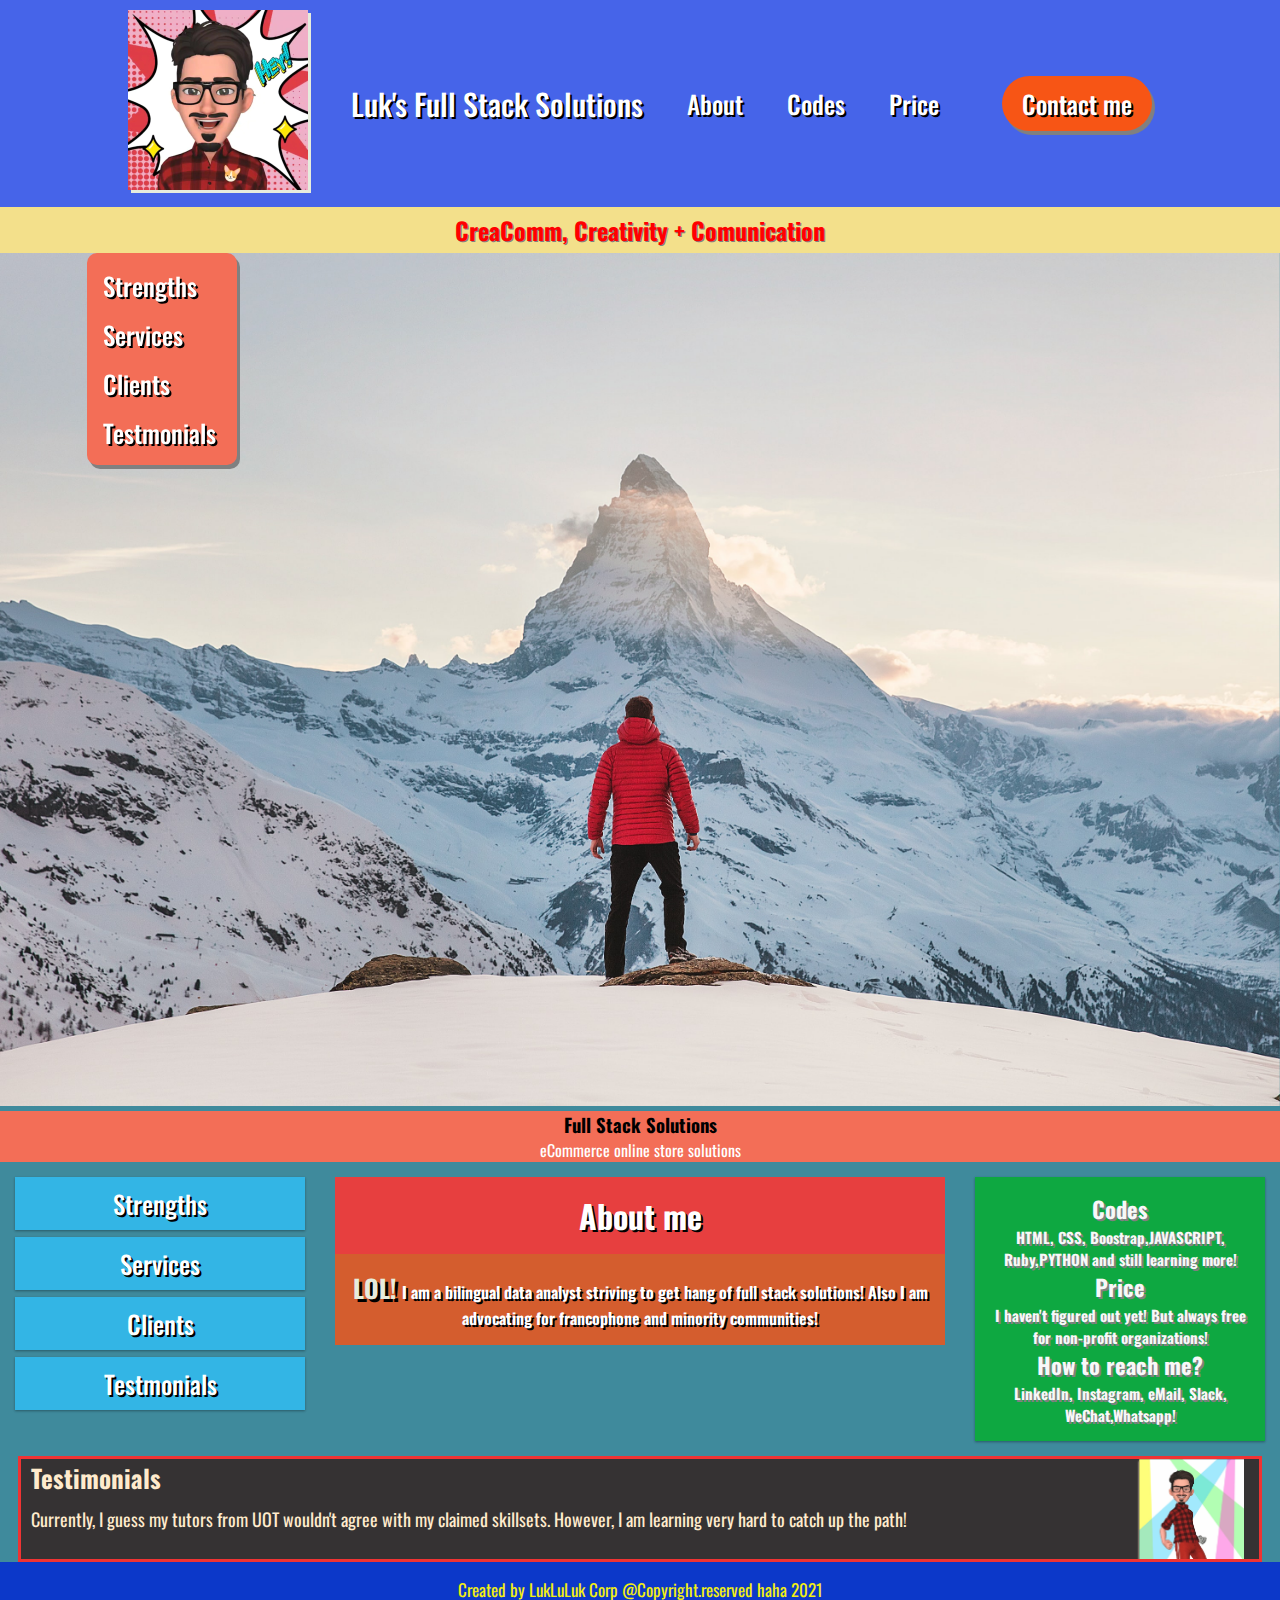
==== index.html @ d23451c5 "my first commit with entire file" ====
<!DOCTYPE html>
<html lang="en">

<head>
    <meta charset="UTF-8">
    <meta http-equiv="X-UA-Compatible" content="IE=edge">
    <meta name="viewport" content="width=device-width, initial-scale=1.0">
    <meta name="keywords" content="creative web designer, web designer">
    <meta name="description" content="Creativity embedded in gene!">
    <title>Creativity embedded in gene!</title>
    <link rel="stylesheet" href="css/style.css">
</head>

<!--responsive nav bar section-->
<header>
    <a href="https://francislu2021.github.io/uotweek2/">
        <img class="logo" src="./css/image/portrait-bg-hey.jpg" alt="shopaluk-logo">
    </a>
    <h1 class="h1">Luk's Full Stack Solutions</h1>
    <nav>
        <ul class="nav-links">
            <li><a href="#">About</a></li>
            <li><a href="#">Codes</a></li>
            <li><a href="#">Price</a></li>
        </ul>
    </nav>
    <a class="cta" href="#"><button>Contact me</button></a>
</header>

<div class="slogan">
    <h2>CreaComm, Creativity + Comunication</h2>
</div>

<div class="image-section">
    <!-- The sidebar -->
    <div class="sidenav">
        <a href="row">Strengths</a>
        <a href="col-6h">Services</a>
        <a href="#">Clients</a>
        <a href="#">Testmonials</a>
    </div>


    <!--cover image man mountain-->
    <div class="container">
        <img src="./css/image/joshua-earle--87JyMb9ZfU-unsplash.jpg" alt="Avatar" class="image" style="width:100%">
        <div class="middle">
            <h2 class="text">Creativity Embedded in Gene!</h2>
        </div>

    </div>


    <body>
        <div>
            <h3 class="slogan2">Full Stack Solutions</h3>
            <p class="slogan2-p">eCommerce online store solutions</p>
        </div>

        <div class="row">
            <div class="col-3 col-s-3 menu">
                <ul>
                    <li>Strengths</li>
                    <li>Services</li>
                    <li>Clients</li>
                    <li>Testmonials</li>
                </ul>
            </div>

            <div class="col-6 col-s-9">
                <h1 class="col-6h">About me</h1>
                <p class="col-6p"><span id="LOL">LOL! </span>I am a bilingual data analyst striving to get hang of full stack solutions! Also I am advocating for francophone and minority communities!</p>
            </div>

            <div class="col-3 col-s-12">
                <div class="aside">
                    <h2>Codes</h2>
                    <p>HTML, CSS, Boostrap,JAVASCRIPT, Ruby,PYTHON and still learning more!</p>
                    <h2>Price</h2>
                    <p>I haven't figured out yet! But always free for non-profit organizations!
                    </p>
                    <h2>
                        How to reach me?</h2>
                    <p>LinkedIn, Instagram, eMail, Slack, WeChat,Whatsapp!</p>
                </div>
            </div>
        </div>

        <div class="testimonial">
            <img class="testimg" src="./css/image/logo-header.jpg" alt="coding" />
            <h3 class="test-h">Testimonials</h3>
            <p class="test-p">Currently, I guess my tutors from UOT wouldn't agree with my claimed skillsets. However, I am learning very hard to catch up the path!
            </p>
        </div>


        <div class="footer">
            <p>Created by LukLuLuk Corp @Copyright.reserved haha 2021</p>
        </div>

    </body>




</html>
---- css/style.css ----
/*global settings*/
                                                                                                                    
                                                                                                                    @import url('https://fonts.googleapis.com/css2?family=Oswald:wght@300&display=swap');
                                                                                                                    * {
                                                                                                                        margin: 0;
                                                                                                                        padding: 0;
                                                                                                                        box-sizing: border-box;
                                                                                                                        font-family: 'Oswald', sans-serif;
                                                                                                                    }
                                                                                                                    
                                                                                                                    body {
                                                                                                                        background-color: rgb(63, 138, 156);
                                                                                                                    }
                                                                                                                    /*responsive header navbar*/
                                                                                                                    /*header section settings*/
                                                                                                                    
                                                                                                                    header {
                                                                                                                        display: flex;
                                                                                                                        justify-content: space-between;
                                                                                                                        align-items: center;
                                                                                                                        padding: 10px 10%;
                                                                                                                        background-color: rgb(70, 100, 233);
                                                                                                                    }
                                                                                                                    
                                                                                                                    li,
                                                                                                                    a,
                                                                                                                    button {
                                                                                                                        font-family: oswald;
                                                                                                                        font-weight: 500;
                                                                                                                        font-size: 25px;
                                                                                                                        color: rgb(255, 255, 255);
                                                                                                                        text-decoration: none;
                                                                                                                        text-shadow: black 2px 2px;
                                                                                                                    }
                                                                                                                    /*header logo setting*/
                                                                                                                    
                                                                                                                    .logo {
                                                                                                                        cursor: pointer;
                                                                                                                        left: 10px;
                                                                                                                        top: 10px;
                                                                                                                        height: 180px;
                                                                                                                        width: 180px;
                                                                                                                        box-shadow: rgb(230, 236, 221) 3px 3px;
                                                                                                                        object-fit: fill;
                                                                                                                    }
                                                                                                                    
                                                                                                                    @media screen and (max-width:800px) {
                                                                                                                        .logo {
                                                                                                                            height: 100px;
                                                                                                                            width: 100px;
                                                                                                                        }
                                                                                                                    }
                                                                                                                    /*header name-luk full stack solution*/
                                                                                                                    
                                                                                                                    .h1 {
                                                                                                                        font-size: 30px;
                                                                                                                        margin-left: 20px;
                                                                                                                        font-weight: 500;
                                                                                                                        color: white;
                                                                                                                        text-shadow: black 2px 2px;
                                                                                                                    }
                                                                                                                    /*nav bar items*/
                                                                                                                    
                                                                                                                    .nav-links {
                                                                                                                        list-style: none;
                                                                                                                    }
                                                                                                                    
                                                                                                                    .nav-links li {
                                                                                                                        display: inline-block;
                                                                                                                        padding: 0 20px;
                                                                                                                    }
                                                                                                                    
                                                                                                                    .nav-links li {
                                                                                                                        transition: all 0.3s ease 0s;
                                                                                                                    }
                                                                                                                    
                                                                                                                    .nav-links li a:hover {
                                                                                                                        color: #f00b0b;
                                                                                                                    }
                                                                                                                    
                                                                                                                    .slogan {
                                                                                                                        text-align: center;
                                                                                                                        margin-top: 0;
                                                                                                                        font-weight: normal;
                                                                                                                        padding: 5px;
                                                                                                                        color: red;
                                                                                                                        background-color: rgb(243, 224, 139);
                                                                                                                        text-shadow: grey 1px 1px;
                                                                                                                    }
                                                                                                                    
                                                                                                                    .slogan2 {
                                                                                                                        text-align: center;
                                                                                                                        background-color: rgb(243, 110, 87);
                                                                                                                        margin-top: 0;
                                                                                                                    }
                                                                                                                    
                                                                                                                    .slogan2-p {
                                                                                                                        text-align: center;
                                                                                                                        background-color: rgb(243, 110, 87);
                                                                                                                        color: white;
                                                                                                                    }
                                                                                                                    
                                                                                                                    button {
                                                                                                                        margin-left: 20px;
                                                                                                                        padding: 9px 20px;
                                                                                                                        background-color: rgb(247, 85, 21);
                                                                                                                        border: none;
                                                                                                                        border-radius: 30px;
                                                                                                                        cursor: pointer;
                                                                                                                        transition: all 0.3s ease 0s;
                                                                                                                        box-shadow: grey 3px 4px;
                                                                                                                    }
                                                                                                                    
                                                                                                                    button:hover {
                                                                                                                        background-color: rgb(243, 2, 143);
                                                                                                                    }
                                                                                                                    /*cover image hover effect*/
                                                                                                                    
                                                                                                                    .cover-image {
                                                                                                                        position: absolute;
                                                                                                                        width: 100%;
                                                                                                                        margin-top: 0;
                                                                                                                    }
                                                                                                                    
                                                                                                                    .image {
                                                                                                                        opacity: 1.5;
                                                                                                                        width: 100%;
                                                                                                                        transition: .5s ease;
                                                                                                                        backface-visibility: hidden;
                                                                                                                        background-size: 100% 75%;
                                                                                                                        background-position: center;
                                                                                                                        height: auto;
                                                                                                                        max-width: 100%;
                                                                                                                    }
                                                                                                                    /*button on image when hovering*/
                                                                                                                    
                                                                                                                    .middle {
                                                                                                                        transition: .5s ease;
                                                                                                                        opacity: 0;
                                                                                                                        position: absolute;
                                                                                                                        top: 50%;
                                                                                                                        left: 50%;
                                                                                                                        transform: translate(-50%, -50%);
                                                                                                                        -ms-transform: translate(-50%, -50%);
                                                                                                                        text-align: center;
                                                                                                                    }
                                                                                                                    
                                                                                                                    .container:hover .image {
                                                                                                                        opacity: 0.3;
                                                                                                                    }
                                                                                                                    
                                                                                                                    .container:hover .middle {
                                                                                                                        opacity: 1;
                                                                                                                    }
                                                                                                                    
                                                                                                                    .text {
                                                                                                                        background-color: #cc4f3f;
                                                                                                                        color: white;
                                                                                                                        font-size: 20px;
                                                                                                                        padding: 10px 32px 20px;
                                                                                                                    }
                                                                                                                    
                                                                                                                    @media screen and (max-width:800px) {
                                                                                                                        .middle {
                                                                                                                            position: absolute;
                                                                                                                            top: 50%;
                                                                                                                            left: 50%;
                                                                                                                        }
                                                                                                                    }
                                                                                                                    
                                                                                                                    @media screen and (max-width:800px) {
                                                                                                                        .text {
                                                                                                                            font-size: 13px;
                                                                                                                            text-align: center;
                                                                                                                        }
                                                                                                                    }
                                                                                                                    /*side bar*/
                                                                                                                    
                                                                                                                    .sidenav {
                                                                                                                        width: 150px;
                                                                                                                        position: absolute;
                                                                                                                        z-index: 1;
                                                                                                                        left: 87px;
                                                                                                                        background: rgb(243, 110, 87);
                                                                                                                        overflow-x: hidden;
                                                                                                                        padding: 8px 0;
                                                                                                                        border-radius: 10px;
                                                                                                                        box-shadow: 3px 4px grey;
                                                                                                                        ;
                                                                                                                    }
                                                                                                                    
                                                                                                                    .sidenav a {
                                                                                                                        padding: 6px 8px 6px 16px;
                                                                                                                        text-decoration: none;
                                                                                                                        font-size: 25px;
                                                                                                                        color: #ffffff;
                                                                                                                        display: block;
                                                                                                                    }
                                                                                                                    
                                                                                                                    .sidenav a:hover {
                                                                                                                        color: #eb2c13;
                                                                                                                    }
                                                                                                                    
                                                                                                                    @media screen and (max-width: 800px) {
                                                                                                                        .sidenav {
                                                                                                                            padding-top: 15px;
                                                                                                                            left: 10px;
                                                                                                                            background-color: rgb(47, 113, 255);
                                                                                                                            width: 80px;
                                                                                                                        }
                                                                                                                        .sidenav a {
                                                                                                                            font-size: 15px;
                                                                                                                        }
                                                                                                                    }
                                                                                                                    /*responsive body part with flexbox*/
                                                                                                                    
                                                                                                                    .row::after {
                                                                                                                        content: "";
                                                                                                                        clear: both;
                                                                                                                        display: table;
                                                                                                                    }
                                                                                                                    
                                                                                                                    [class*="col-"] {
                                                                                                                        float: left;
                                                                                                                        padding: 15px;
                                                                                                                        font-weight: bolder;
                                                                                                                    }
                                                                                                                    
                                                                                                                    .row {
                                                                                                                        font-weight: bolder;
                                                                                                                        text-shadow: black 2px 2px;
                                                                                                                    }
                                                                                                                    
                                                                                                                    .col-6h {
                                                                                                                        color: white;
                                                                                                                        background-color: rgb(231, 63, 63);
                                                                                                                        text-align: center;
                                                                                                                    }
                                                                                                                    
                                                                                                                    #LOL {
                                                                                                                        font-size: 25px;
                                                                                                                        text-shadow: black 3px 3px;
                                                                                                                        color: rgb(230, 236, 221);
                                                                                                                    }
                                                                                                                    
                                                                                                                    .col-6p {
                                                                                                                        color: white;
                                                                                                                        text-align: center;
                                                                                                                        text-shadow: 2px 2px black;
                                                                                                                        background-color: rgb(212, 93, 46);
                                                                                                                    }
                                                                                                                    
                                                                                                                    .menu ul {
                                                                                                                        list-style-type: none;
                                                                                                                        margin: 0;
                                                                                                                        padding: 0;
                                                                                                                    }
                                                                                                                    
                                                                                                                    .menu li {
                                                                                                                        text-align: center;
                                                                                                                        padding: 8px;
                                                                                                                        margin-bottom: 7px;
                                                                                                                        background-color: #33b5e5;
                                                                                                                        color: #ffffff;
                                                                                                                        box-shadow: 0 1px 3px rgba(0, 0, 0, 0.12), 0 1px 2px rgba(0, 0, 0, 0.24);
                                                                                                                    }
                                                                                                                    
                                                                                                                    .menu li:hover {
                                                                                                                        background-color: #0099cc;
                                                                                                                    }
                                                                                                                    
                                                                                                                    .aside {
                                                                                                                        background-color: #0ea841;
                                                                                                                        padding: 15px;
                                                                                                                        color: #f8f8f8;
                                                                                                                        text-align: center;
                                                                                                                        font-size: 15px;
                                                                                                                        text-shadow: grey 2px 2px;
                                                                                                                        box-shadow: 0 1px 3px rgba(0, 0, 0, 0.12), 0 1px 2px rgba(0, 0, 0, 0.24);
                                                                                                                    }
                                                                                                                    /*testimonial section*/
                                                                                                                    
                                                                                                                    .testimonial {
                                                                                                                        background-color: rgba(53, 49, 49, 0.986);
                                                                                                                        margin-left: 18px;
                                                                                                                        margin-right: 18px;
                                                                                                                        height: auto;
                                                                                                                        width: auto;
                                                                                                                        border: 3px solid #f03333;
                                                                                                                        overflow: auto;
                                                                                                                    }
                                                                                                                    
                                                                                                                    .test-h {
                                                                                                                        color: blanchedalmond;
                                                                                                                        font-size: 25px;
                                                                                                                        padding-left: 10px;
                                                                                                                    }
                                                                                                                    
                                                                                                                    .test-p {
                                                                                                                        color: blanchedalmond;
                                                                                                                        font-size: 18px;
                                                                                                                        padding-left: 15px;
                                                                                                                        padding: 10px;
                                                                                                                    }
                                                                                                                    
                                                                                                                    .testimg {
                                                                                                                        height: 100px;
                                                                                                                        width: 120px;
                                                                                                                        float: right;
                                                                                                                        padding-right: 15px;
                                                                                                                        vertical-align: middle;
                                                                                                                        box-shadow: blanchedalmond 0 2px 2px 0;
                                                                                                                    }
                                                                                                                    
                                                                                                                    @media screen and (max-width: 800px) {
                                                                                                                        .test-image {
                                                                                                                            height: 50%;
                                                                                                                            width: 50%;
                                                                                                                        }
                                                                                                                    }
                                                                                                                    /*footer section setting*/
                                                                                                                    
                                                                                                                    .footer {
                                                                                                                        background-color: #0c38c9;
                                                                                                                        color: #f3ef12;
                                                                                                                        text-align: center;
                                                                                                                        font-size: 17px;
                                                                                                                        padding: 15px;
                                                                                                                    }
                                                                                                                    /* For mobile phones: */
                                                                                                                    
                                                                                                                    [class*="col-"] {
                                                                                                                        width: 100%;
                                                                                                                    }
                                                                                                                    
                                                                                                                    @media only screen and (min-width: 600px) {
                                                                                                                        /* For tablets: */
                                                                                                                        .col-s-1 {
                                                                                                                            width: 8.33%;
                                                                                                                        }
                                                                                                                        .col-s-2 {
                                                                                                                            width: 16.66%;
                                                                                                                        }
                                                                                                                        .col-s-3 {
                                                                                                                            width: 25%;
                                                                                                                        }
                                                                                                                        .col-s-4 {
                                                                                                                            width: 33.33%;
                                                                                                                        }
                                                                                                                        .col-s-5 {
                                                                                                                            width: 41.66%;
                                                                                                                        }
                                                                                                                        .col-s-6 {
                                                                                                                            width: 50%;
                                                                                                                        }
                                                                                                                        .col-s-7 {
                                                                                                                            width: 58.33%;
                                                                                                                        }
                                                                                                                        .col-s-8 {
                                                                                                                            width: 66.66%;
                                                                                                                        }
                                                                                                                        .col-s-9 {
                                                                                                                            width: 75%;
                                                                                                                        }
                                                                                                                        .col-s-10 {
                                                                                                                            width: 83.33%;
                                                                                                                        }
                                                                                                                        .col-s-11 {
                                                                                                                            width: 91.66%;
                                                                                                                        }
                                                                                                                        .col-s-12 {
                                                                                                                            width: 100%;
                                                                                                                        }
                                                                                                                    }
                                                                                                                    
                                                                                                                    @media only screen and (min-width: 768px) {
                                                                                                                        /* For desktop: */
                                                                                                                        .col-1 {
                                                                                                                            width: 8.33%;
                                                                                                                        }
                                                                                                                        .col-2 {
                                                                                                                            width: 16.66%;
                                                                                                                        }
                                                                                                                        .col-3 {
                                                                                                                            width: 25%;
                                                                                                                        }
                                                                                                                        .col-4 {
                                                                                                                            width: 33.33%;
                                                                                                                        }
                                                                                                                        .col-5 {
                                                                                                                            width: 41.66%;
                                                                                                                        }
                                                                                                                        .col-6 {
                                                                                                                            width: 50%;
                                                                                                                        }
                                                                                                                        .col-7 {
                                                                                                                            width: 58.33%;
                                                                                                                        }
                                                                                                                        .col-8 {
                                                                                                                            width: 66.66%;
                                                                                                                        }
                                                                                                                        .col-9 {
                                                                                                                            width: 75%;
                                                                                                                        }
                                                                                                                        .col-10 {
                                                                                                                            width: 83.33%;
                                                                                                                        }
                                                                                                                        .col-11 {
                                                                                                                            width: 91.66%;
                                                                                                                        }
                                                                                                                        .col-12 {
                                                                                                                            width: 100%;
                                                                                                                        }
                                                                                                                    }
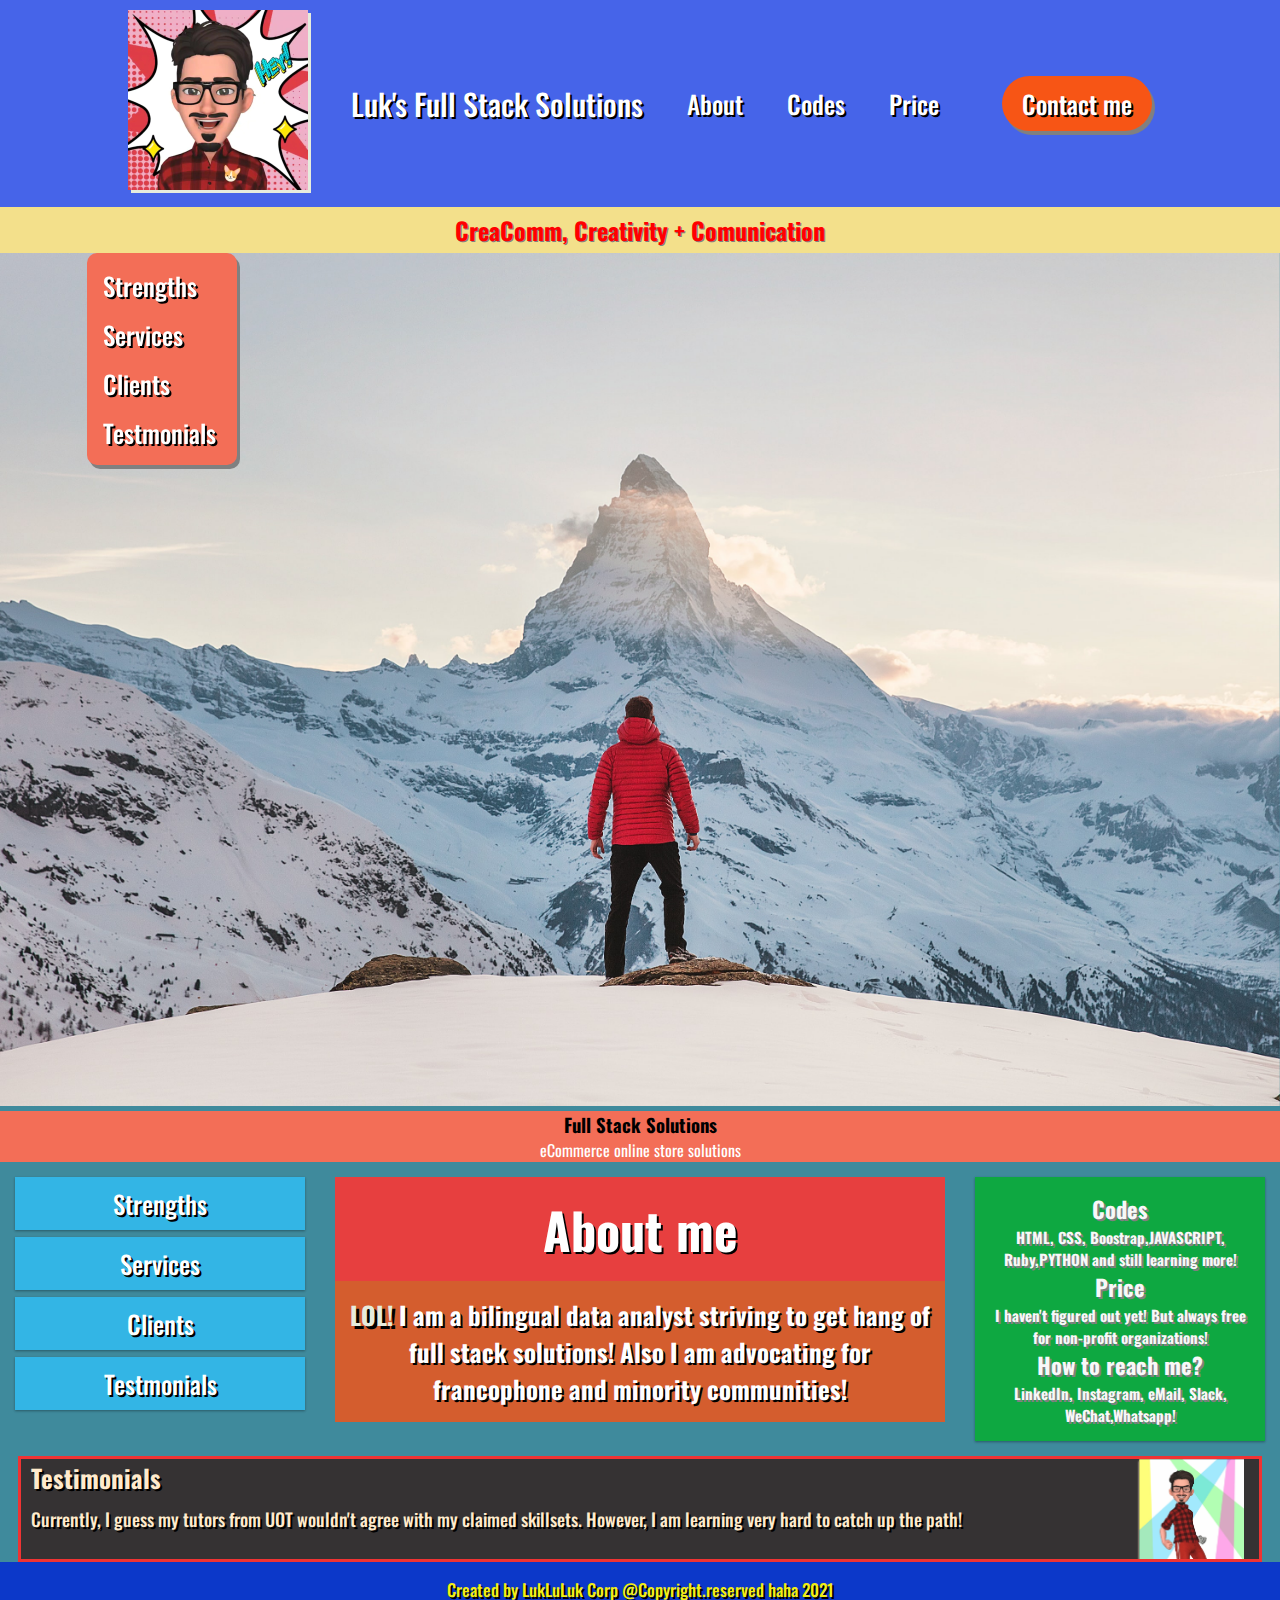
==== commit eb04c072: "second commit of index.html" ====
--- a/index.html
+++ b/index.html
@@ -13,15 +13,15 @@
 
 <!--responsive nav bar section-->
 <header>
-    <a href="https://francislu2021.github.io/uotweek2/">
+    <a href=" https://francislu2021.github.io/uot-week-1/">
         <img class="logo" src="./css/image/portrait-bg-hey.jpg" alt="shopaluk-logo">
     </a>
     <h1 class="h1">Luk's Full Stack Solutions</h1>
     <nav>
         <ul class="nav-links">
-            <li><a href="#">About</a></li>
-            <li><a href="#">Codes</a></li>
-            <li><a href="#">Price</a></li>
+            <li><a href="https://github.com/francislu2021/uot-week-1/settings/pages">About</a></li>
+            <li><a href="#col-3">Codes</a></li>
+            <li><a href="https://kaboomjs.com/">Price</a></li>
         </ul>
     </nav>
     <a class="cta" href="#"><button>Contact me</button></a>
@@ -34,10 +34,10 @@
 <div class="image-section">
     <!-- The sidebar -->
     <div class="sidenav">
-        <a href="row">Strengths</a>
-        <a href="col-6h">Services</a>
-        <a href="#">Clients</a>
-        <a href="#">Testmonials</a>
+        <a href="#rows">Strengths</a>
+        <a href="#col-6h">Services</a>
+        <a href="http://shoplazza.com">Clients</a>
+        <a href="#testmonials">Testmonials</a>
     </div>
 
 
@@ -57,22 +57,22 @@
             <p class="slogan2-p">eCommerce online store solutions</p>
         </div>
 
-        <div class="row">
+        <div class="row" id="rows">
             <div class="col-3 col-s-3 menu">
                 <ul>
-                    <li>Strengths</li>
-                    <li>Services</li>
-                    <li>Clients</li>
-                    <li>Testmonials</li>
+                    <li><a href="#">Strengths</li>
+                    <li><a href="#">Services</li>
+                    <li><a href="#">Clients</li>
+                    <li><a href="#">Testmonials</li>
                 </ul>
             </div>
 
-            <div class="col-6 col-s-9">
+            <div class="col-6 col-s-9" id="col-6">
                 <h1 class="col-6h">About me</h1>
                 <p class="col-6p"><span id="LOL">LOL! </span>I am a bilingual data analyst striving to get hang of full stack solutions! Also I am advocating for francophone and minority communities!</p>
             </div>
 
-            <div class="col-3 col-s-12">
+            <div class="col-3 col-s-12" id="col-3">
                 <div class="aside">
                     <h2>Codes</h2>
                     <p>HTML, CSS, Boostrap,JAVASCRIPT, Ruby,PYTHON and still learning more!</p>
@@ -86,7 +86,7 @@
             </div>
         </div>
 
-        <div class="testimonial">
+        <div class="testimonial" id="testmonials">
             <img class="testimg" src="./css/image/logo-header.jpg" alt="coding" />
             <h3 class="test-h">Testimonials</h3>
             <p class="test-p">Currently, I guess my tutors from UOT wouldn't agree with my claimed skillsets. However, I am learning very hard to catch up the path!
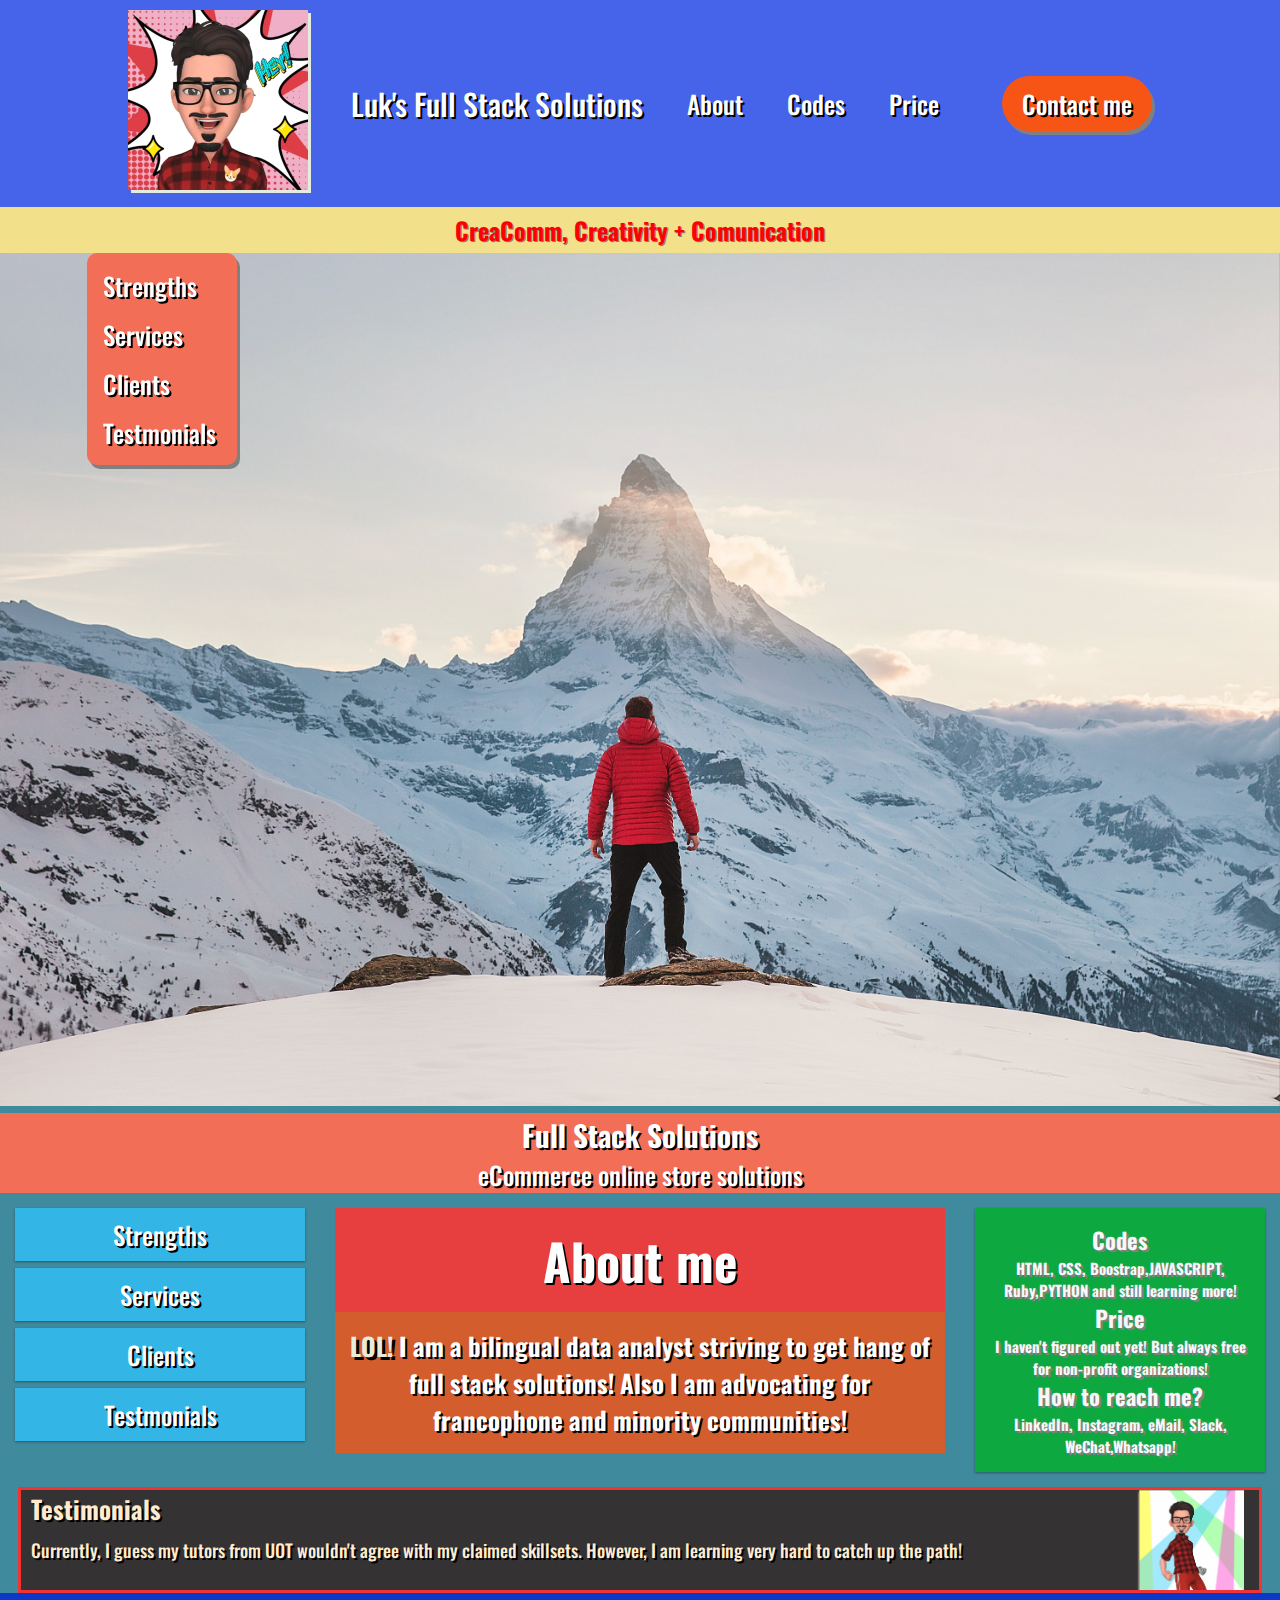
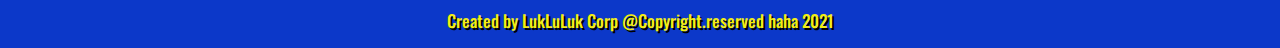
==== commit 57fb91b4: "third commit on index html for adding link to image hovering cta" ====
--- a/index.html
+++ b/index.html
@@ -24,7 +24,7 @@
             <li><a href="https://kaboomjs.com/">Price</a></li>
         </ul>
     </nav>
-    <a class="cta" href="#"><button>Contact me</button></a>
+    <a class="cta" href="https://github.com/francislu2021/uot-week-1/settings/pages"><button>Contact me</button></a>
 </header>
 
 <div class="slogan">
@@ -45,7 +45,7 @@
     <div class="container">
         <img src="./css/image/joshua-earle--87JyMb9ZfU-unsplash.jpg" alt="Avatar" class="image" style="width:100%">
         <div class="middle">
-            <h2 class="text">Creativity Embedded in Gene!</h2>
+            <h2 class="text"><a href="https://francislu2021.github.io/uot-week-1/">Creativity Embedded in Gene!</h2>
         </div>
 
     </div>
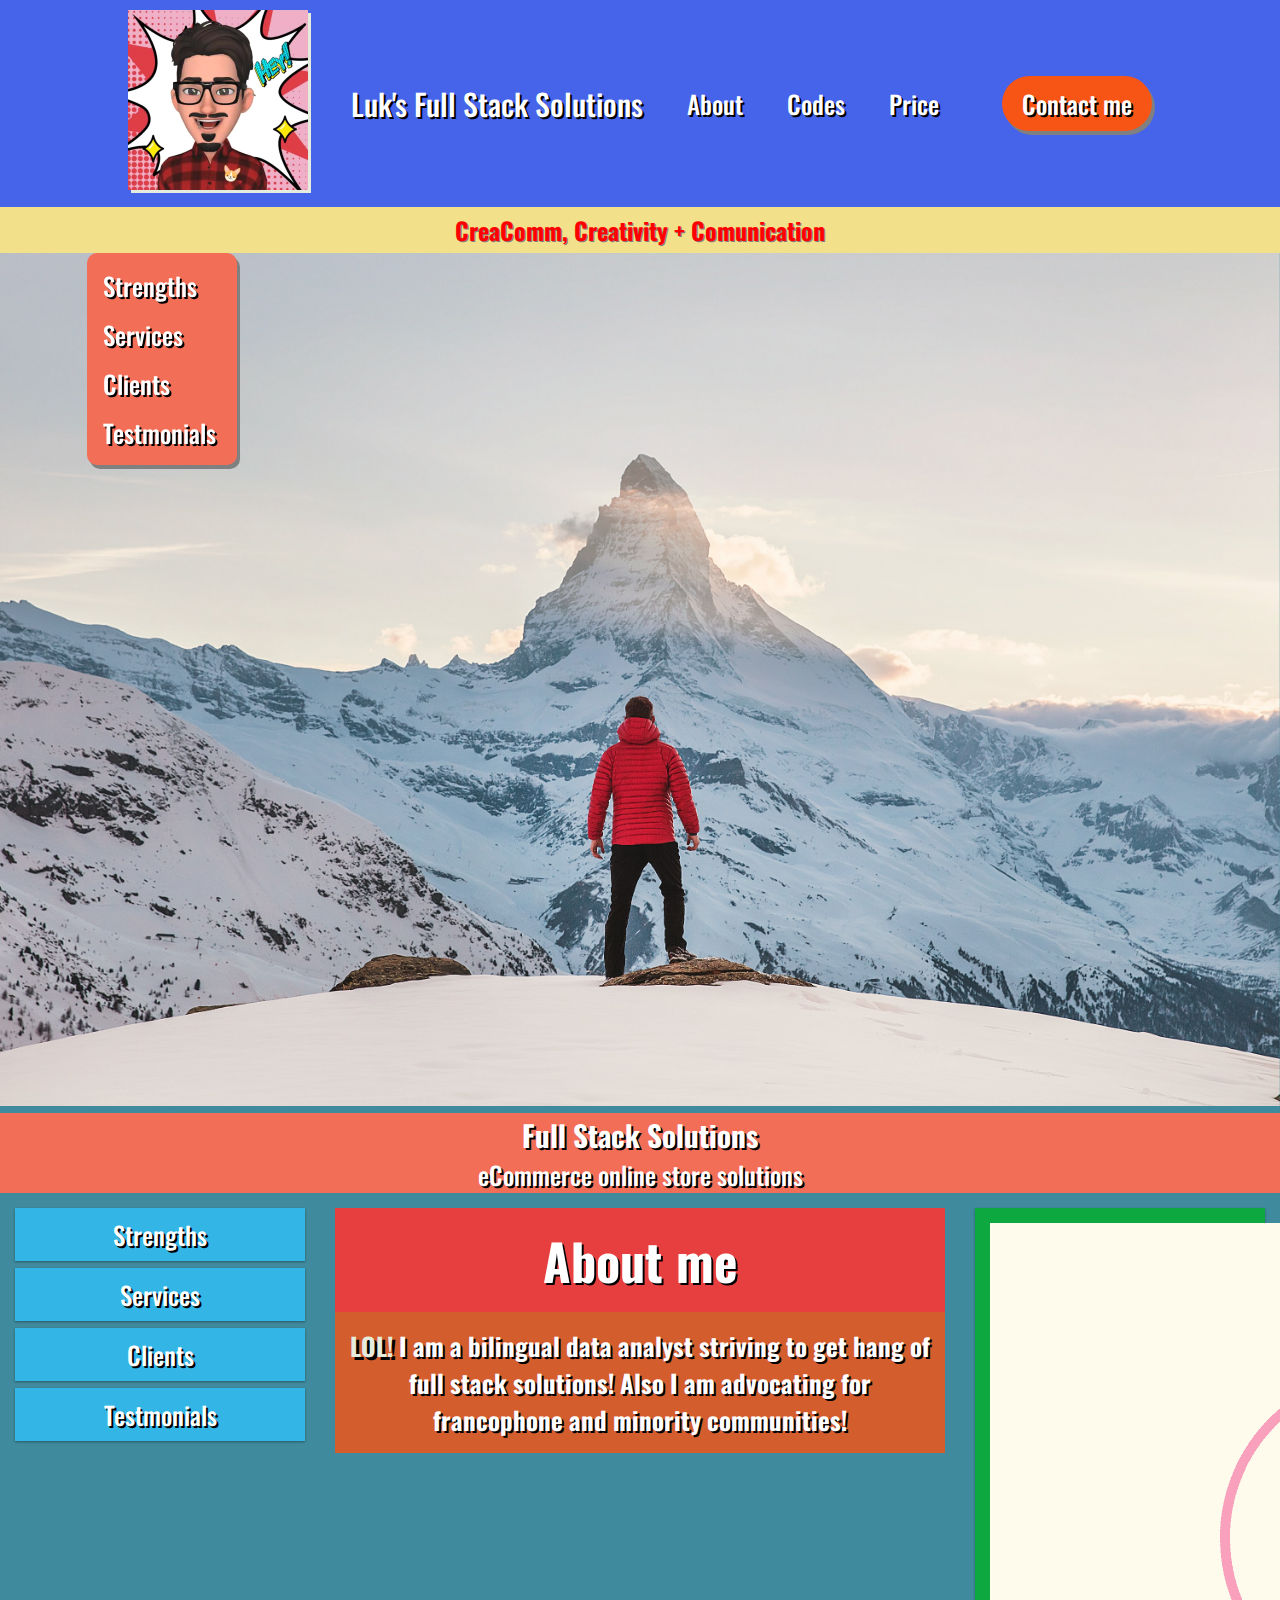
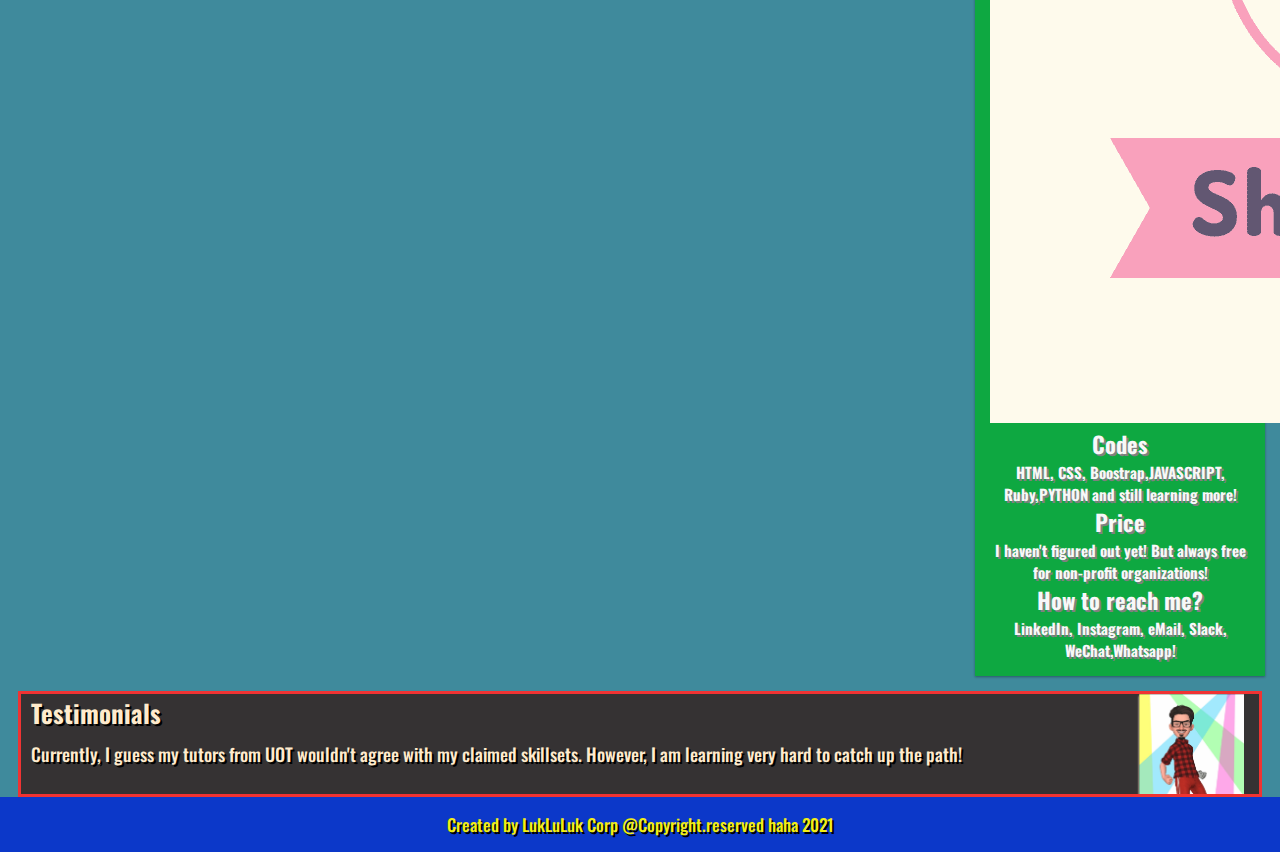
==== commit 7f0b18be: "commit change on adding the shopaluk logo" ====
--- a/index.html
+++ b/index.html
@@ -13,18 +13,18 @@
 
 <!--responsive nav bar section-->
 <header>
-    <a href=" https://francislu2021.github.io/uot-week-1/">
+    <a href="https://www.instagram.com/shopaluk.ca/">
         <img class="logo" src="./css/image/portrait-bg-hey.jpg" alt="shopaluk-logo">
     </a>
     <h1 class="h1">Luk's Full Stack Solutions</h1>
     <nav>
         <ul class="nav-links">
-            <li><a href="https://github.com/francislu2021/uot-week-1/settings/pages">About</a></li>
+            <li><a href="https://www.instagram.com/shopaluk.ca/">About</a></li>
             <li><a href="#col-3">Codes</a></li>
-            <li><a href="https://kaboomjs.com/">Price</a></li>
+            <li><a href="https://shopaluk.ca">Price</a></li>
         </ul>
     </nav>
-    <a class="cta" href="https://github.com/francislu2021/uot-week-1/settings/pages"><button>Contact me</button></a>
+    <a class="cta" href="https://www.instagram.com/shopaluk.ca/"><button>Contact me</button></a>
 </header>
 
 <div class="slogan">
@@ -45,7 +45,7 @@
     <div class="container">
         <img src="./css/image/joshua-earle--87JyMb9ZfU-unsplash.jpg" alt="Avatar" class="image" style="width:100%">
         <div class="middle">
-            <h2 class="text"><a href="https://francislu2021.github.io/uot-week-1/">Creativity Embedded in Gene!</h2>
+            <h2 class="text"><a href="https://www.instagram.com/shopaluk.ca/">Creativity Embedded in Gene!</h2>
         </div>
 
     </div>
@@ -60,10 +60,10 @@
         <div class="row" id="rows">
             <div class="col-3 col-s-3 menu">
                 <ul>
-                    <li><a href="#">Strengths</li>
-                    <li><a href="#">Services</li>
-                    <li><a href="#">Clients</li>
-                    <li><a href="#">Testmonials</li>
+                    <li><a href="http://shopaluk.ca">Strengths</li>
+                    <li><a href="http://shopaluk.ca">Services</li>
+                    <li><a href="http://shopaluk.ca">Clients</li>
+                    <li><a href="http://shopaluk.ca">Testmonials</li>
                 </ul>
             </div>
 
@@ -74,6 +74,7 @@
 
             <div class="col-3 col-s-12" id="col-3">
                 <div class="aside">
+                    <img class="asideimg" src="./css/image/shopaluklogo.png">
                     <h2>Codes</h2>
                     <p>HTML, CSS, Boostrap,JAVASCRIPT, Ruby,PYTHON and still learning more!</p>
                     <h2>Price</h2>
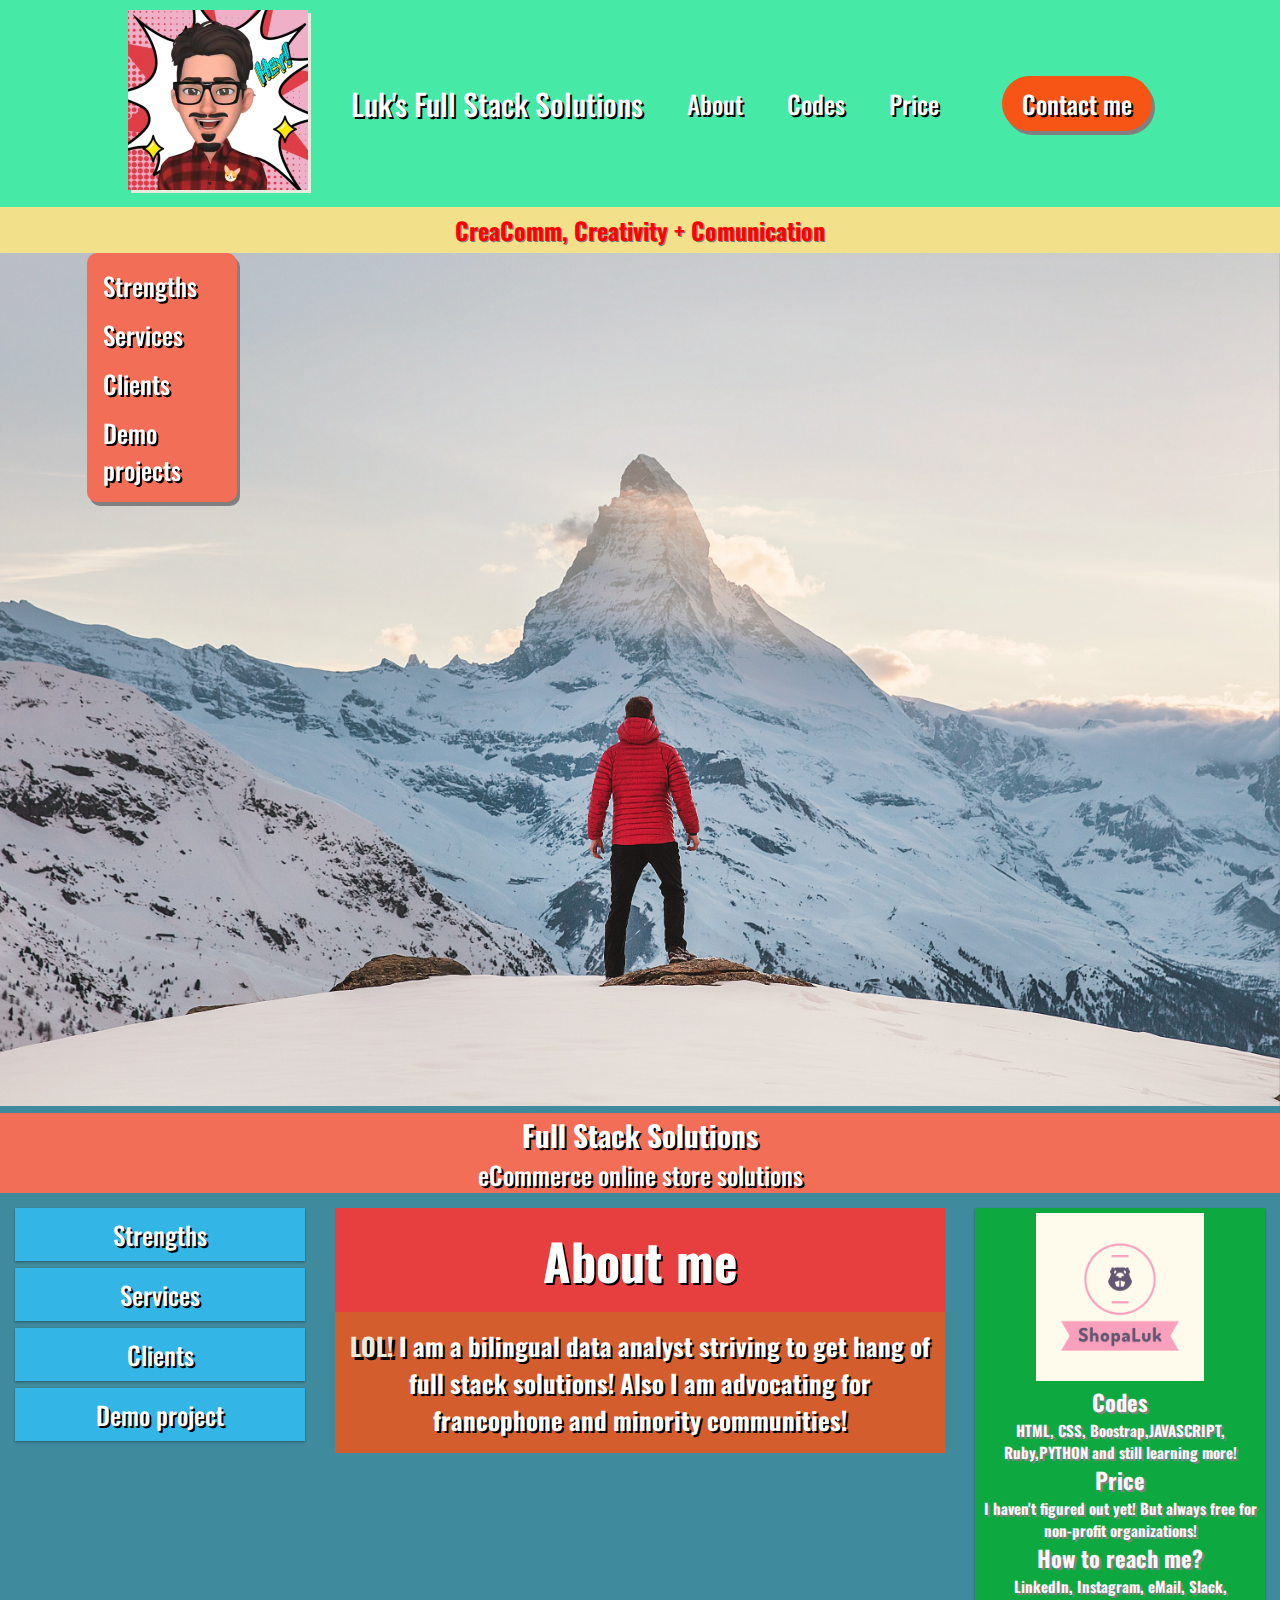
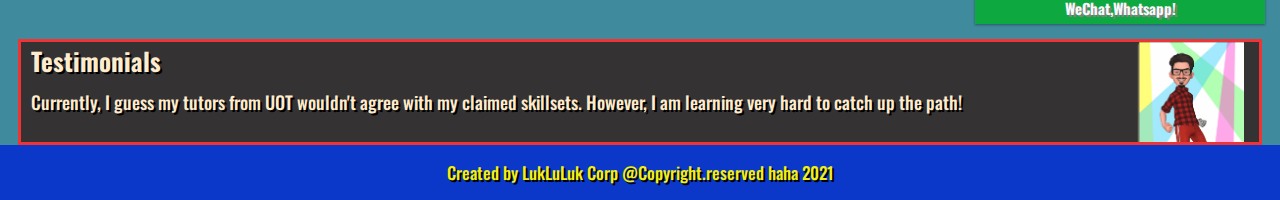
==== commit 43f73e0d: "updated with demo project url" ====
--- a/index.html
+++ b/index.html
@@ -37,7 +37,7 @@
         <a href="#rows">Strengths</a>
         <a href="#col-6h">Services</a>
         <a href="http://shoplazza.com">Clients</a>
-        <a href="#testmonials">Testmonials</a>
+        <a href="https://uot-team6.github.io/travelDog/index.html">Demo projects</a>
     </div>
 
 
@@ -63,7 +63,7 @@
                     <li><a href="http://shopaluk.ca">Strengths</li>
                     <li><a href="http://shopaluk.ca">Services</li>
                     <li><a href="http://shopaluk.ca">Clients</li>
-                    <li><a href="http://shopaluk.ca">Testmonials</li>
+                    <li><a href="https://uot-team6.github.io/travelDog/index.html">Demo project</li>
                 </ul>
             </div>
 
--- a/css/style.css
+++ b/css/style.css
@@ -1,414 +1,430 @@
-                                                                                                                    /*global settings*/
-                                                                                                                    
-                                                                                                                    @import url('https://fonts.googleapis.com/css2?family=Oswald:wght@300&display=swap');
-                                                                                                                    * {
-                                                                                                                        margin: 0;
-                                                                                                                        padding: 0;
-                                                                                                                        box-sizing: border-box;
-                                                                                                                        font-family: 'Oswald', sans-serif;
-                                                                                                                    }
-                                                                                                                    
-                                                                                                                    body {
-                                                                                                                        background-color: rgb(63, 138, 156);
-                                                                                                                    }
-                                                                                                                    /*responsive header navbar*/
-                                                                                                                    /*header section settings*/
-                                                                                                                    
-                                                                                                                    header {
-                                                                                                                        display: flex;
-                                                                                                                        justify-content: space-between;
-                                                                                                                        align-items: center;
-                                                                                                                        padding: 10px 10%;
-                                                                                                                        background-color: rgb(70, 100, 233);
-                                                                                                                    }
-                                                                                                                    
-                                                                                                                    li,
-                                                                                                                    a,
-                                                                                                                    button {
-                                                                                                                        font-family: oswald;
-                                                                                                                        font-weight: 500;
-                                                                                                                        font-size: 25px;
-                                                                                                                        color: rgb(255, 255, 255);
-                                                                                                                        text-decoration: none;
-                                                                                                                        text-shadow: black 2px 2px;
-                                                                                                                    }
-                                                                                                                    /*header logo setting*/
-                                                                                                                    
-                                                                                                                    .logo {
-                                                                                                                        cursor: pointer;
-                                                                                                                        left: 10px;
-                                                                                                                        top: 10px;
-                                                                                                                        height: 180px;
-                                                                                                                        width: 180px;
-                                                                                                                        box-shadow: rgb(230, 236, 221) 3px 3px;
-                                                                                                                        object-fit: fill;
-                                                                                                                    }
-                                                                                                                    
-                                                                                                                    @media screen and (max-width:800px) {
-                                                                                                                        .logo {
-                                                                                                                            height: 100px;
-                                                                                                                            width: 100px;
-                                                                                                                        }
-                                                                                                                    }
-                                                                                                                    /*header name-luk full stack solution*/
-                                                                                                                    
-                                                                                                                    .h1 {
-                                                                                                                        font-size: 30px;
-                                                                                                                        margin-left: 20px;
-                                                                                                                        font-weight: 500;
-                                                                                                                        color: white;
-                                                                                                                        text-shadow: black 2px 2px;
-                                                                                                                    }
-                                                                                                                    /*nav bar items*/
-                                                                                                                    
-                                                                                                                    .nav-links {
-                                                                                                                        list-style: none;
-                                                                                                                    }
-                                                                                                                    
-                                                                                                                    .nav-links li {
-                                                                                                                        display: inline-block;
-                                                                                                                        padding: 0 20px;
-                                                                                                                    }
-                                                                                                                    
-                                                                                                                    .nav-links li {
-                                                                                                                        transition: all 0.3s ease 0s;
-                                                                                                                    }
-                                                                                                                    
-                                                                                                                    .nav-links li a:hover {
-                                                                                                                        color: #f00b0b;
-                                                                                                                    }
-                                                                                                                    
-                                                                                                                    .slogan {
-                                                                                                                        text-align: center;
-                                                                                                                        margin-top: 0;
-                                                                                                                        font-weight: normal;
-                                                                                                                        padding: 5px;
-                                                                                                                        color: red;
-                                                                                                                        background-color: rgb(243, 224, 139);
-                                                                                                                        text-shadow: grey 1px 1px;
-                                                                                                                    }
-                                                                                                                    
-                                                                                                                    .slogan2 {
-                                                                                                                        text-align: center;
-                                                                                                                        background-color: rgb(243, 110, 87);
-                                                                                                                        margin-top: 0;
-                                                                                                                    }
-                                                                                                                    
-                                                                                                                    .slogan2-p {
-                                                                                                                        text-align: center;
-                                                                                                                        background-color: rgb(243, 110, 87);
-                                                                                                                        color: white;
-                                                                                                                    }
-                                                                                                                    
-                                                                                                                    button {
-                                                                                                                        margin-left: 20px;
-                                                                                                                        padding: 9px 20px;
-                                                                                                                        background-color: rgb(247, 85, 21);
-                                                                                                                        border: none;
-                                                                                                                        border-radius: 30px;
-                                                                                                                        cursor: pointer;
-                                                                                                                        transition: all 0.3s ease 0s;
-                                                                                                                        box-shadow: grey 3px 4px;
-                                                                                                                    }
-                                                                                                                    
-                                                                                                                    button:hover {
-                                                                                                                        background-color: rgb(243, 2, 143);
-                                                                                                                    }
-                                                                                                                    /*cover image hover effect*/
-                                                                                                                    
-                                                                                                                    .cover-image {
-                                                                                                                        position: absolute;
-                                                                                                                        width: 100%;
-                                                                                                                        margin-top: 0;
-                                                                                                                    }
-                                                                                                                    
-                                                                                                                    .image {
-                                                                                                                        opacity: 1.5;
-                                                                                                                        width: 100%;
-                                                                                                                        transition: .5s ease;
-                                                                                                                        backface-visibility: hidden;
-                                                                                                                        background-size: 100% 75%;
-                                                                                                                        background-position: center;
-                                                                                                                        height: auto;
-                                                                                                                        max-width: 100%;
-                                                                                                                    }
-                                                                                                                    /*button on image when hovering*/
-                                                                                                                    
-                                                                                                                    .middle {
-                                                                                                                        transition: .5s ease;
-                                                                                                                        opacity: 0;
-                                                                                                                        position: absolute;
-                                                                                                                        top: 50%;
-                                                                                                                        left: 50%;
-                                                                                                                        transform: translate(-50%, -50%);
-                                                                                                                        -ms-transform: translate(-50%, -50%);
-                                                                                                                        text-align: center;
-                                                                                                                    }
-                                                                                                                    
-                                                                                                                    .container:hover .image {
-                                                                                                                        opacity: 0.3;
-                                                                                                                    }
-                                                                                                                    
-                                                                                                                    .container:hover .middle {
-                                                                                                                        opacity: 1;
-                                                                                                                    }
-                                                                                                                    
-                                                                                                                    .text {
-                                                                                                                        background-color: #cc4f3f;
-                                                                                                                        color: white;
-                                                                                                                        font-size: 20px;
-                                                                                                                        padding: 10px 32px 20px;
-                                                                                                                    }
-                                                                                                                    
-                                                                                                                    @media screen and (max-width:800px) {
-                                                                                                                        .middle {
-                                                                                                                            position: absolute;
-                                                                                                                            top: 50%;
-                                                                                                                            left: 50%;
-                                                                                                                        }
-                                                                                                                    }
-                                                                                                                    
-                                                                                                                    @media screen and (max-width:800px) {
-                                                                                                                        .text {
-                                                                                                                            font-size: 13px;
-                                                                                                                            text-align: center;
-                                                                                                                        }
-                                                                                                                    }
-                                                                                                                    /*side bar*/
-                                                                                                                    
-                                                                                                                    .sidenav {
-                                                                                                                        width: 150px;
-                                                                                                                        position: absolute;
-                                                                                                                        z-index: 1;
-                                                                                                                        left: 87px;
-                                                                                                                        background: rgb(243, 110, 87);
-                                                                                                                        overflow-x: hidden;
-                                                                                                                        padding: 8px 0;
-                                                                                                                        border-radius: 10px;
-                                                                                                                        box-shadow: 3px 4px grey;
-                                                                                                                        ;
-                                                                                                                    }
-                                                                                                                    
-                                                                                                                    .sidenav a {
-                                                                                                                        padding: 6px 8px 6px 16px;
-                                                                                                                        text-decoration: none;
-                                                                                                                        font-size: 25px;
-                                                                                                                        color: #ffffff;
-                                                                                                                        display: block;
-                                                                                                                    }
-                                                                                                                    
-                                                                                                                    .sidenav a:hover {
-                                                                                                                        color: #eb2c13;
-                                                                                                                    }
-                                                                                                                    
-                                                                                                                    @media screen and (max-width: 800px) {
-                                                                                                                        .sidenav {
-                                                                                                                            padding-top: 15px;
-                                                                                                                            left: 10px;
-                                                                                                                            background-color: rgb(47, 113, 255);
-                                                                                                                            width: 80px;
-                                                                                                                        }
-                                                                                                                        .sidenav a {
-                                                                                                                            font-size: 15px;
-                                                                                                                        }
-                                                                                                                    }
-                                                                                                                    /*responsive body part with flexbox*/
-                                                                                                                    
-                                                                                                                    .row::after {
-                                                                                                                        content: "";
-                                                                                                                        clear: both;
-                                                                                                                        display: table;
-                                                                                                                    }
-                                                                                                                    
-                                                                                                                    [class*="col-"] {
-                                                                                                                        float: left;
-                                                                                                                        padding: 15px;
-                                                                                                                        font-weight: bolder;
-                                                                                                                    }
-                                                                                                                    
-                                                                                                                    .row {
-                                                                                                                        font-weight: bolder;
-                                                                                                                        text-shadow: black 2px 2px;
-                                                                                                                    }
-                                                                                                                    
-                                                                                                                    .col-6h {
-                                                                                                                        color: white;
-                                                                                                                        background-color: rgb(231, 63, 63);
-                                                                                                                        text-align: center;
-                                                                                                                    }
-                                                                                                                    
-                                                                                                                    #LOL {
-                                                                                                                        font-size: 25px;
-                                                                                                                        text-shadow: black 3px 3px;
-                                                                                                                        color: rgb(230, 236, 221);
-                                                                                                                    }
-                                                                                                                    
-                                                                                                                    .col-6p {
-                                                                                                                        color: white;
-                                                                                                                        text-align: center;
-                                                                                                                        text-shadow: 2px 2px black;
-                                                                                                                        background-color: rgb(212, 93, 46);
-                                                                                                                    }
-                                                                                                                    
-                                                                                                                    .menu ul {
-                                                                                                                        list-style-type: none;
-                                                                                                                        margin: 0;
-                                                                                                                        padding: 0;
-                                                                                                                    }
-                                                                                                                    
-                                                                                                                    .menu li {
-                                                                                                                        text-align: center;
-                                                                                                                        padding: 8px;
-                                                                                                                        margin-bottom: 7px;
-                                                                                                                        background-color: #33b5e5;
-                                                                                                                        color: #ffffff;
-                                                                                                                        box-shadow: 0 1px 3px rgba(0, 0, 0, 0.12), 0 1px 2px rgba(0, 0, 0, 0.24);
-                                                                                                                    }
-                                                                                                                    
-                                                                                                                    .menu li:hover {
-                                                                                                                        background-color: #0099cc;
-                                                                                                                    }
-                                                                                                                    
-                                                                                                                    .aside {
-                                                                                                                        background-color: #0ea841;
-                                                                                                                        padding: 15px;
-                                                                                                                        color: #f8f8f8;
-                                                                                                                        text-align: center;
-                                                                                                                        font-size: 15px;
-                                                                                                                        text-shadow: grey 2px 2px;
-                                                                                                                        box-shadow: 0 1px 3px rgba(0, 0, 0, 0.12), 0 1px 2px rgba(0, 0, 0, 0.24);
-                                                                                                                    }
-                                                                                                                    /*testimonial section*/
-                                                                                                                    
-                                                                                                                    .testimonial {
-                                                                                                                        background-color: rgba(53, 49, 49, 0.986);
-                                                                                                                        margin-left: 18px;
-                                                                                                                        margin-right: 18px;
-                                                                                                                        height: auto;
-                                                                                                                        width: auto;
-                                                                                                                        border: 3px solid #f03333;
-                                                                                                                        overflow: auto;
-                                                                                                                    }
-                                                                                                                    
-                                                                                                                    .test-h {
-                                                                                                                        color: blanchedalmond;
-                                                                                                                        font-size: 25px;
-                                                                                                                        padding-left: 10px;
-                                                                                                                    }
-                                                                                                                    
-                                                                                                                    .test-p {
-                                                                                                                        color: blanchedalmond;
-                                                                                                                        font-size: 18px;
-                                                                                                                        padding-left: 15px;
-                                                                                                                        padding: 10px;
-                                                                                                                    }
-                                                                                                                    
-                                                                                                                    .testimg {
-                                                                                                                        height: 100px;
-                                                                                                                        width: 120px;
-                                                                                                                        float: right;
-                                                                                                                        padding-right: 15px;
-                                                                                                                        vertical-align: middle;
-                                                                                                                        box-shadow: blanchedalmond 0 2px 2px 0;
-                                                                                                                    }
-                                                                                                                    
-                                                                                                                    @media screen and (max-width: 800px) {
-                                                                                                                        .test-image {
-                                                                                                                            height: 50%;
-                                                                                                                            width: 50%;
-                                                                                                                        }
-                                                                                                                    }
-                                                                                                                    /*footer section setting*/
-                                                                                                                    
-                                                                                                                    .footer {
-                                                                                                                        background-color: #0c38c9;
-                                                                                                                        color: #f3ef12;
-                                                                                                                        text-align: center;
-                                                                                                                        font-size: 17px;
-                                                                                                                        padding: 15px;
-                                                                                                                    }
-                                                                                                                    /* For mobile phones: */
-                                                                                                                    
-                                                                                                                    [class*="col-"] {
-                                                                                                                        width: 100%;
-                                                                                                                    }
-                                                                                                                    
-                                                                                                                    @media only screen and (min-width: 600px) {
-                                                                                                                        /* For tablets: */
-                                                                                                                        .col-s-1 {
-                                                                                                                            width: 8.33%;
-                                                                                                                        }
-                                                                                                                        .col-s-2 {
-                                                                                                                            width: 16.66%;
-                                                                                                                        }
-                                                                                                                        .col-s-3 {
-                                                                                                                            width: 25%;
-                                                                                                                        }
-                                                                                                                        .col-s-4 {
-                                                                                                                            width: 33.33%;
-                                                                                                                        }
-                                                                                                                        .col-s-5 {
-                                                                                                                            width: 41.66%;
-                                                                                                                        }
-                                                                                                                        .col-s-6 {
-                                                                                                                            width: 50%;
-                                                                                                                        }
-                                                                                                                        .col-s-7 {
-                                                                                                                            width: 58.33%;
-                                                                                                                        }
-                                                                                                                        .col-s-8 {
-                                                                                                                            width: 66.66%;
-                                                                                                                        }
-                                                                                                                        .col-s-9 {
-                                                                                                                            width: 75%;
-                                                                                                                        }
-                                                                                                                        .col-s-10 {
-                                                                                                                            width: 83.33%;
-                                                                                                                        }
-                                                                                                                        .col-s-11 {
-                                                                                                                            width: 91.66%;
-                                                                                                                        }
-                                                                                                                        .col-s-12 {
-                                                                                                                            width: 100%;
-                                                                                                                        }
-                                                                                                                    }
-                                                                                                                    
-                                                                                                                    @media only screen and (min-width: 768px) {
-                                                                                                                        /* For desktop: */
-                                                                                                                        .col-1 {
-                                                                                                                            width: 8.33%;
-                                                                                                                        }
-                                                                                                                        .col-2 {
-                                                                                                                            width: 16.66%;
-                                                                                                                        }
-                                                                                                                        .col-3 {
-                                                                                                                            width: 25%;
-                                                                                                                        }
-                                                                                                                        .col-4 {
-                                                                                                                            width: 33.33%;
-                                                                                                                        }
-                                                                                                                        .col-5 {
-                                                                                                                            width: 41.66%;
-                                                                                                                        }
-                                                                                                                        .col-6 {
-                                                                                                                            width: 50%;
-                                                                                                                        }
-                                                                                                                        .col-7 {
-                                                                                                                            width: 58.33%;
-                                                                                                                        }
-                                                                                                                        .col-8 {
-                                                                                                                            width: 66.66%;
-                                                                                                                        }
-                                                                                                                        .col-9 {
-                                                                                                                            width: 75%;
-                                                                                                                        }
-                                                                                                                        .col-10 {
-                                                                                                                            width: 83.33%;
-                                                                                                                        }
-                                                                                                                        .col-11 {
-                                                                                                                            width: 91.66%;
-                                                                                                                        }
-                                                                                                                        .col-12 {
-                                                                                                                            width: 100%;
-                                                                                                                        }
-                                                                                                                    }+                                                                                                                                /*global settings*/
+                                                                                                                                
+                                                                                                                                @import url('https://fonts.googleapis.com/css2?family=Oswald:wght@300&display=swap');
+                                                                                                                                * {
+                                                                                                                                    margin: 0;
+                                                                                                                                    padding: 0;
+                                                                                                                                    box-sizing: border-box;
+                                                                                                                                    font-family: 'Oswald', sans-serif;
+                                                                                                                                }
+                                                                                                                                
+                                                                                                                                body {
+                                                                                                                                    background-color: rgb(63, 138, 156);
+                                                                                                                                }
+                                                                                                                                /*responsive header navbar*/
+                                                                                                                                /*header section settings*/
+                                                                                                                                
+                                                                                                                                header {
+                                                                                                                                    display: flex;
+                                                                                                                                    justify-content: space-between;
+                                                                                                                                    align-items: center;
+                                                                                                                                    padding: 10px 10%;
+                                                                                                                                    background-color: rgb(70, 233, 165);
+                                                                                                                                }
+                                                                                                                                
+                                                                                                                                li,
+                                                                                                                                a,
+                                                                                                                                button {
+                                                                                                                                    font-family: oswald;
+                                                                                                                                    font-weight: 500;
+                                                                                                                                    font-size: 25px;
+                                                                                                                                    color: rgb(255, 255, 255);
+                                                                                                                                    text-decoration: none;
+                                                                                                                                    text-shadow: black 2px 2px;
+                                                                                                                                }
+                                                                                                                                /*header logo setting*/
+                                                                                                                                
+                                                                                                                                .logo {
+                                                                                                                                    cursor: pointer;
+                                                                                                                                    left: 10px;
+                                                                                                                                    top: 10px;
+                                                                                                                                    height: 180px;
+                                                                                                                                    width: 180px;
+                                                                                                                                    box-shadow: rgb(230, 236, 221) 3px 3px;
+                                                                                                                                    object-fit: fill;
+                                                                                                                                }
+                                                                                                                                
+                                                                                                                                @media screen and (max-width:800px) {
+                                                                                                                                    .logo {
+                                                                                                                                        height: 100px;
+                                                                                                                                        width: 100px;
+                                                                                                                                    }
+                                                                                                                                }
+                                                                                                                                /*header name-luk full stack solution*/
+                                                                                                                                
+                                                                                                                                .h1 {
+                                                                                                                                    font-size: 30px;
+                                                                                                                                    margin-left: 20px;
+                                                                                                                                    font-weight: 500;
+                                                                                                                                    color: white;
+                                                                                                                                    text-shadow: black 2px 2px;
+                                                                                                                                }
+                                                                                                                                /*nav bar items*/
+                                                                                                                                
+                                                                                                                                .nav-links {
+                                                                                                                                    list-style: none;
+                                                                                                                                }
+                                                                                                                                
+                                                                                                                                .nav-links li {
+                                                                                                                                    display: inline-block;
+                                                                                                                                    padding: 0 20px;
+                                                                                                                                }
+                                                                                                                                
+                                                                                                                                .nav-links li {
+                                                                                                                                    transition: all 0.3s ease 0s;
+                                                                                                                                }
+                                                                                                                                
+                                                                                                                                .nav-links li a:hover {
+                                                                                                                                    color: #f00b0b;
+                                                                                                                                }
+                                                                                                                                
+                                                                                                                                .slogan {
+                                                                                                                                    text-align: center;
+                                                                                                                                    margin-top: 0;
+                                                                                                                                    font-weight: normal;
+                                                                                                                                    padding: 5px;
+                                                                                                                                    color: red;
+                                                                                                                                    background-color: rgb(243, 224, 139);
+                                                                                                                                    text-shadow: grey 1px 1px;
+                                                                                                                                }
+                                                                                                                                
+                                                                                                                                .slogan2 {
+                                                                                                                                    text-align: center;
+                                                                                                                                    background-color: rgb(243, 110, 87);
+                                                                                                                                    margin-top: 0;
+                                                                                                                                }
+                                                                                                                                
+                                                                                                                                .slogan2-p {
+                                                                                                                                    text-align: center;
+                                                                                                                                    background-color: rgb(243, 110, 87);
+                                                                                                                                    color: white;
+                                                                                                                                }
+                                                                                                                                
+                                                                                                                                button {
+                                                                                                                                    margin-left: 20px;
+                                                                                                                                    padding: 9px 20px;
+                                                                                                                                    background-color: rgb(247, 85, 21);
+                                                                                                                                    border: none;
+                                                                                                                                    border-radius: 30px;
+                                                                                                                                    cursor: pointer;
+                                                                                                                                    transition: all 0.3s ease 0s;
+                                                                                                                                    box-shadow: grey 3px 4px;
+                                                                                                                                }
+                                                                                                                                
+                                                                                                                                button:hover {
+                                                                                                                                    background-color: rgb(243, 2, 143);
+                                                                                                                                }
+                                                                                                                                /*cover image hover effect*/
+                                                                                                                                
+                                                                                                                                .cover-image {
+                                                                                                                                    position: absolute;
+                                                                                                                                    width: 100%;
+                                                                                                                                    margin-top: 0;
+                                                                                                                                }
+                                                                                                                                
+                                                                                                                                .image {
+                                                                                                                                    opacity: 1.5;
+                                                                                                                                    width: 100%;
+                                                                                                                                    transition: .5s ease;
+                                                                                                                                    backface-visibility: hidden;
+                                                                                                                                    background-size: 100% 75%;
+                                                                                                                                    background-position: center;
+                                                                                                                                    height: auto;
+                                                                                                                                    max-width: 100%;
+                                                                                                                                }
+                                                                                                                                /*button on image when hovering*/
+                                                                                                                                
+                                                                                                                                .middle {
+                                                                                                                                    transition: .5s ease;
+                                                                                                                                    opacity: 0;
+                                                                                                                                    position: absolute;
+                                                                                                                                    top: 50%;
+                                                                                                                                    left: 50%;
+                                                                                                                                    transform: translate(-50%, -50%);
+                                                                                                                                    -ms-transform: translate(-50%, -50%);
+                                                                                                                                    text-align: center;
+                                                                                                                                }
+                                                                                                                                
+                                                                                                                                .container:hover .image {
+                                                                                                                                    opacity: 0.3;
+                                                                                                                                }
+                                                                                                                                
+                                                                                                                                .container:hover .middle {
+                                                                                                                                    opacity: 1;
+                                                                                                                                }
+                                                                                                                                
+                                                                                                                                .text {
+                                                                                                                                    background-color: #cc4f3f;
+                                                                                                                                    color: white;
+                                                                                                                                    font-size: 20px;
+                                                                                                                                    padding: 10px 32px 20px;
+                                                                                                                                }
+                                                                                                                                
+                                                                                                                                @media screen and (max-width:800px) {
+                                                                                                                                    .middle {
+                                                                                                                                        position: absolute;
+                                                                                                                                        top: 50%;
+                                                                                                                                        left: 50%;
+                                                                                                                                    }
+                                                                                                                                }
+                                                                                                                                
+                                                                                                                                @media screen and (max-width:800px) {
+                                                                                                                                    .text {
+                                                                                                                                        font-size: 13px;
+                                                                                                                                        text-align: center;
+                                                                                                                                    }
+                                                                                                                                }
+                                                                                                                                /*side bar*/
+                                                                                                                                
+                                                                                                                                .sidenav {
+                                                                                                                                    width: 150px;
+                                                                                                                                    position: absolute;
+                                                                                                                                    z-index: 1;
+                                                                                                                                    left: 87px;
+                                                                                                                                    background: rgb(243, 110, 87);
+                                                                                                                                    overflow-x: hidden;
+                                                                                                                                    padding: 8px 0;
+                                                                                                                                    border-radius: 10px;
+                                                                                                                                    box-shadow: 3px 4px grey;
+                                                                                                                                    ;
+                                                                                                                                }
+                                                                                                                                
+                                                                                                                                .sidenav a {
+                                                                                                                                    padding: 6px 8px 6px 16px;
+                                                                                                                                    text-decoration: none;
+                                                                                                                                    font-size: 25px;
+                                                                                                                                    color: #ffffff;
+                                                                                                                                    display: block;
+                                                                                                                                }
+                                                                                                                                
+                                                                                                                                .sidenav a:hover {
+                                                                                                                                    color: #eb2c13;
+                                                                                                                                }
+                                                                                                                                
+                                                                                                                                @media screen and (max-width: 800px) {
+                                                                                                                                    .sidenav {
+                                                                                                                                        padding-top: 15px;
+                                                                                                                                        left: 10px;
+                                                                                                                                        background-color: rgb(47, 113, 255);
+                                                                                                                                        width: 80px;
+                                                                                                                                    }
+                                                                                                                                    .sidenav a {
+                                                                                                                                        font-size: 15px;
+                                                                                                                                    }
+                                                                                                                                }
+                                                                                                                                /*responsive body part with flexbox*/
+                                                                                                                                
+                                                                                                                                .row::after {
+                                                                                                                                    content: "";
+                                                                                                                                    clear: both;
+                                                                                                                                    display: table;
+                                                                                                                                }
+                                                                                                                                
+                                                                                                                                [class*="col-"] {
+                                                                                                                                    float: left;
+                                                                                                                                    padding: 15px;
+                                                                                                                                    font-weight: bolder;
+                                                                                                                                }
+                                                                                                                                
+                                                                                                                                .row {
+                                                                                                                                    font-weight: bolder;
+                                                                                                                                    text-shadow: black 2px 2px;
+                                                                                                                                }
+                                                                                                                                
+                                                                                                                                .col-6h {
+                                                                                                                                    color: white;
+                                                                                                                                    background-color: rgb(231, 63, 63);
+                                                                                                                                    text-align: center;
+                                                                                                                                }
+                                                                                                                                
+                                                                                                                                #LOL {
+                                                                                                                                    font-size: 25px;
+                                                                                                                                    text-shadow: black 3px 3px;
+                                                                                                                                    color: rgb(230, 236, 221);
+                                                                                                                                }
+                                                                                                                                
+                                                                                                                                .col-6p {
+                                                                                                                                    color: white;
+                                                                                                                                    text-align: center;
+                                                                                                                                    text-shadow: 2px 2px black;
+                                                                                                                                    background-color: rgb(212, 93, 46);
+                                                                                                                                }
+                                                                                                                                
+                                                                                                                                .menu ul {
+                                                                                                                                    list-style-type: none;
+                                                                                                                                    margin: 0;
+                                                                                                                                    padding: 0;
+                                                                                                                                }
+                                                                                                                                
+                                                                                                                                .menu li {
+                                                                                                                                    text-align: center;
+                                                                                                                                    padding: 8px;
+                                                                                                                                    margin-bottom: 7px;
+                                                                                                                                    background-color: #33b5e5;
+                                                                                                                                    color: #ffffff;
+                                                                                                                                    box-shadow: 0 1px 3px rgba(0, 0, 0, 0.12), 0 1px 2px rgba(0, 0, 0, 0.24);
+                                                                                                                                }
+                                                                                                                                
+                                                                                                                                .menu li:hover {
+                                                                                                                                    background-color: #0099cc;
+                                                                                                                                }
+                                                                                                                                
+                                                                                                                                .aside {
+                                                                                                                                    background-color: #0ea841;
+                                                                                                                                    padding: 5px;
+                                                                                                                                    color: #f8f8f8;
+                                                                                                                                    text-align: center;
+                                                                                                                                    font-size: 15px;
+                                                                                                                                    text-shadow: grey 2px 2px;
+                                                                                                                                    box-shadow: 0 1px 3px rgba(0, 0, 0, 0.12), 0 1px 2px rgba(0, 0, 0, 0.24);
+                                                                                                                                }
+                                                                                                                                
+                                                                                                                                .asideimg {
+                                                                                                                                    width: 60%;
+                                                                                                                                    height: 60%;
+                                                                                                                                    background-size: cover;
+                                                                                                                                    background-position: center center;
+                                                                                                                                    background-repeat: no-repeat;
+                                                                                                                                }
+                                                                                                                                
+                                                                                                                                @media screen and (max-width:800px) {
+                                                                                                                                    .asideimg {
+                                                                                                                                        width: 30%;
+                                                                                                                                        height: 30%;
+                                                                                                                                    }
+                                                                                                                                }
+                                                                                                                                /*testimonial section*/
+                                                                                                                                
+                                                                                                                                .testimonial {
+                                                                                                                                    background-color: rgba(53, 49, 49, 0.986);
+                                                                                                                                    margin-left: 18px;
+                                                                                                                                    margin-right: 18px;
+                                                                                                                                    height: auto;
+                                                                                                                                    width: auto;
+                                                                                                                                    border: 3px solid #f03333;
+                                                                                                                                    overflow: auto;
+                                                                                                                                }
+                                                                                                                                
+                                                                                                                                .test-h {
+                                                                                                                                    color: blanchedalmond;
+                                                                                                                                    font-size: 25px;
+                                                                                                                                    padding-left: 10px;
+                                                                                                                                }
+                                                                                                                                
+                                                                                                                                .test-p {
+                                                                                                                                    color: blanchedalmond;
+                                                                                                                                    font-size: 18px;
+                                                                                                                                    padding-left: 15px;
+                                                                                                                                    padding: 10px;
+                                                                                                                                }
+                                                                                                                                
+                                                                                                                                .testimg {
+                                                                                                                                    height: 100px;
+                                                                                                                                    width: 120px;
+                                                                                                                                    float: right;
+                                                                                                                                    padding-right: 15px;
+                                                                                                                                    vertical-align: middle;
+                                                                                                                                    box-shadow: blanchedalmond 0 2px 2px 0;
+                                                                                                                                }
+                                                                                                                                
+                                                                                                                                @media screen and (max-width: 800px) {
+                                                                                                                                    .test-image {
+                                                                                                                                        height: 50%;
+                                                                                                                                        width: 50%;
+                                                                                                                                    }
+                                                                                                                                }
+                                                                                                                                /*footer section setting*/
+                                                                                                                                
+                                                                                                                                .footer {
+                                                                                                                                    background-color: #0c38c9;
+                                                                                                                                    color: #f3ef12;
+                                                                                                                                    text-align: center;
+                                                                                                                                    font-size: 17px;
+                                                                                                                                    padding: 15px;
+                                                                                                                                }
+                                                                                                                                /* For mobile phones: */
+                                                                                                                                
+                                                                                                                                [class*="col-"] {
+                                                                                                                                    width: 100%;
+                                                                                                                                }
+                                                                                                                                /*body part responsive media query sets*/
+                                                                                                                                
+                                                                                                                                @media only screen and (min-width: 600px) {
+                                                                                                                                    /* For tablets: */
+                                                                                                                                    .col-s-1 {
+                                                                                                                                        width: 8.33%;
+                                                                                                                                    }
+                                                                                                                                    .col-s-2 {
+                                                                                                                                        width: 16.66%;
+                                                                                                                                    }
+                                                                                                                                    .col-s-3 {
+                                                                                                                                        width: 25%;
+                                                                                                                                    }
+                                                                                                                                    .col-s-4 {
+                                                                                                                                        width: 33.33%;
+                                                                                                                                    }
+                                                                                                                                    .col-s-5 {
+                                                                                                                                        width: 41.66%;
+                                                                                                                                    }
+                                                                                                                                    .col-s-6 {
+                                                                                                                                        width: 50%;
+                                                                                                                                    }
+                                                                                                                                    .col-s-7 {
+                                                                                                                                        width: 58.33%;
+                                                                                                                                    }
+                                                                                                                                    .col-s-8 {
+                                                                                                                                        width: 66.66%;
+                                                                                                                                    }
+                                                                                                                                    .col-s-9 {
+                                                                                                                                        width: 75%;
+                                                                                                                                    }
+                                                                                                                                    .col-s-10 {
+                                                                                                                                        width: 83.33%;
+                                                                                                                                    }
+                                                                                                                                    .col-s-11 {
+                                                                                                                                        width: 91.66%;
+                                                                                                                                    }
+                                                                                                                                    .col-s-12 {
+                                                                                                                                        width: 100%;
+                                                                                                                                    }
+                                                                                                                                }
+                                                                                                                                
+                                                                                                                                @media only screen and (min-width: 768px) {
+                                                                                                                                    /* For desktop: */
+                                                                                                                                    .col-1 {
+                                                                                                                                        width: 8.33%;
+                                                                                                                                    }
+                                                                                                                                    .col-2 {
+                                                                                                                                        width: 16.66%;
+                                                                                                                                    }
+                                                                                                                                    .col-3 {
+                                                                                                                                        width: 25%;
+                                                                                                                                    }
+                                                                                                                                    .col-4 {
+                                                                                                                                        width: 33.33%;
+                                                                                                                                    }
+                                                                                                                                    .col-5 {
+                                                                                                                                        width: 41.66%;
+                                                                                                                                    }
+                                                                                                                                    .col-6 {
+                                                                                                                                        width: 50%;
+                                                                                                                                    }
+                                                                                                                                    .col-7 {
+                                                                                                                                        width: 58.33%;
+                                                                                                                                    }
+                                                                                                                                    .col-8 {
+                                                                                                                                        width: 66.66%;
+                                                                                                                                    }
+                                                                                                                                    .col-9 {
+                                                                                                                                        width: 75%;
+                                                                                                                                    }
+                                                                                                                                    .col-10 {
+                                                                                                                                        width: 83.33%;
+                                                                                                                                    }
+                                                                                                                                    .col-11 {
+                                                                                                                                        width: 91.66%;
+                                                                                                                                    }
+                                                                                                                                    .col-12 {
+                                                                                                                                        width: 100%;
+                                                                                                                                    }
+                                                                                                                                }